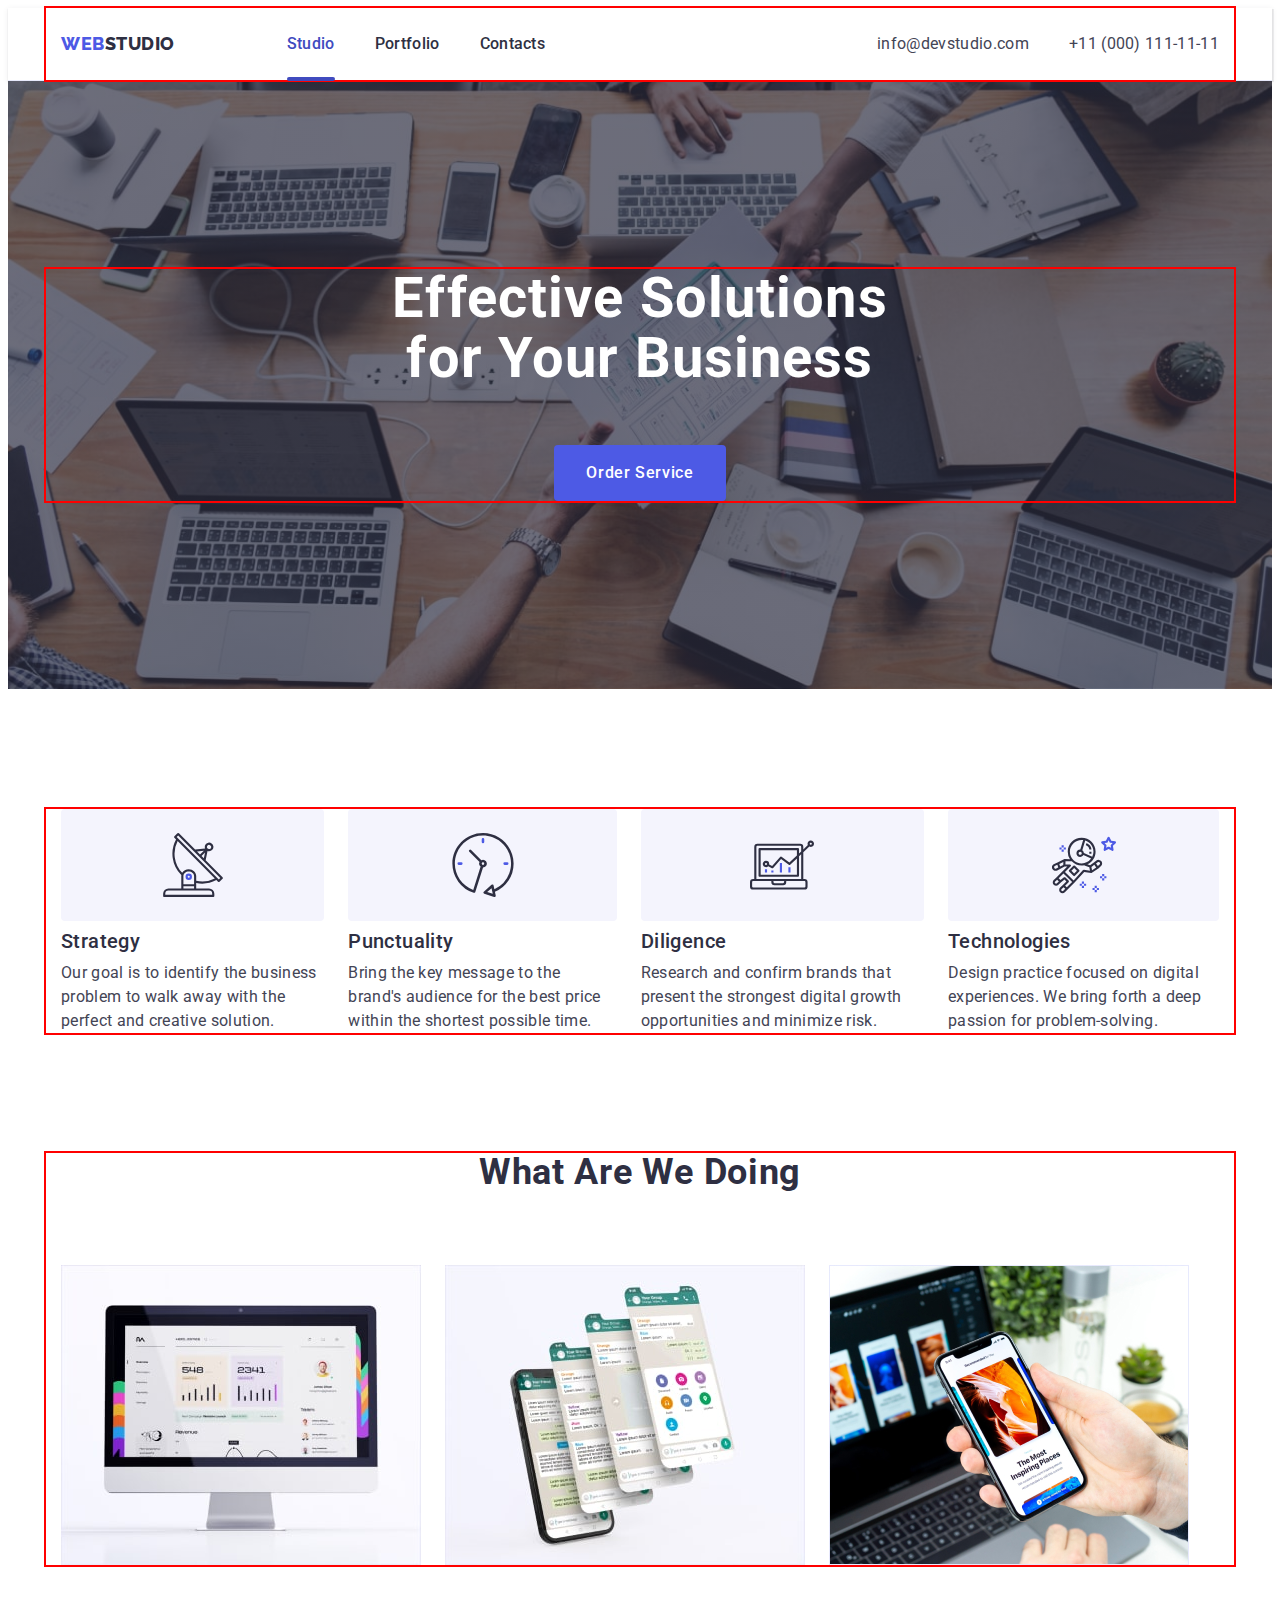
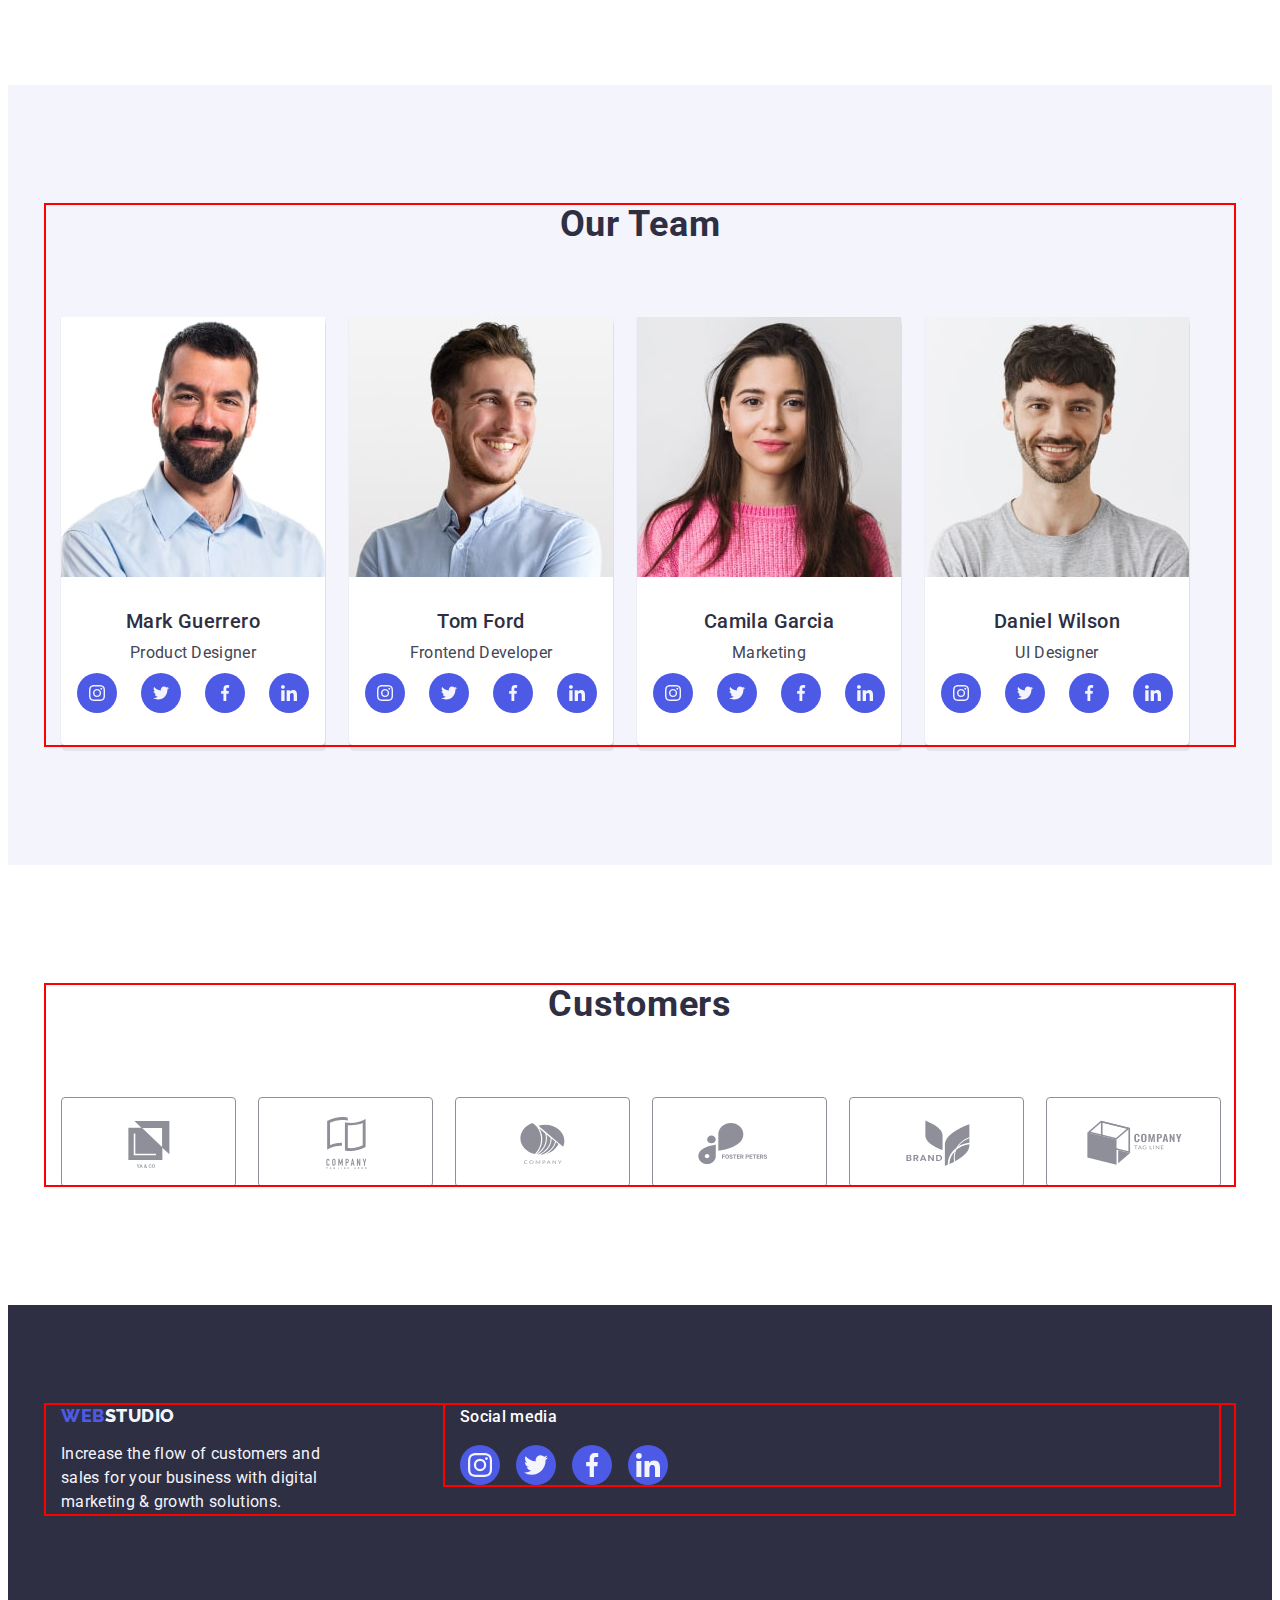
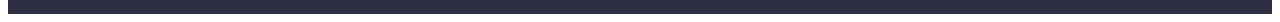
==== index.html @ 26b94353 "Initial commit" ====
<!DOCTYPE html>
<html lang="en">
  <head>
    <meta charset="UTF-8" />
    <meta name="viewport" content="width=device-width, initial-scale=1.0" />
    <title>Effective Solutions for Your Business</title>
    <link rel="preconnect" href="https://fonts.googleapis.com" />
    <link rel="preconnect" href="https://fonts.gstatic.com" crossorigin />
    <link
      href="https://fonts.googleapis.com/css2?family=Raleway:wght@800&family=Roboto:wght@400;500;700&display=swap"
      rel="stylesheet"
    />
    <link
      rel="stylesheet"
      href="https://cdnjs.cloudflare.com/ajax/libs/modern-normalize/2.0.0/modern-normalize.min.css"
      integrity="sha512-4xo8blKMVCiXpTaLzQSLSw3KFOVPWhm/TRtuPVc4WG6kUgjH6J03IBuG7JZPkcWMxJ5huwaBpOpnwYElP/m6wg=="
      crossorigin="anonymous"
      referrerpolicy="no-referrer"
    />
    <link rel="stylesheet" href="./css/styles.css" />
  </head>
  <body>
    <header class="header">
      <div class="container header-container">
        <nav class="header-navigation">
          <a href="./index.html" class="header-logo link">
            WEB<span class="header-logo-accent link">Studio</span></a
          >
          <ul class="header-nav-menu list">
            <li class="header-nav-item">
              <a href="./index.html" class="header-nav-link link current"
                >Studio</a
              >
            </li>
            <li class="header-nav-item">
              <a href="./portfolio.html" class="header-nav-link link"
                >Portfolio</a
              >
            </li>
            <li class="header-nav-item">
              <a href="" class="header-nav-link link">Contacts</a>
            </li>
          </ul>
        </nav>
        <address class="address">
          <ul class="header-address list">
            <li class="header-address-item">
              <a
                href="mailto:info@devstudio.com"
                class="header-address-link link"
                >info@devstudio.com</a
              >
            </li>
            <li class="header-address-item">
              <a href="tel:+110001111111" class="header-address-link link"
                >+11 (000) 111-11-11</a
              >
            </li>
          </ul>
        </address>
      </div>
    </header>
    <main>
      <section class="entry">
        <div class="container">
          <h1 class="entry-intro">Effective Solutions for Your Business</h1>
          <button type="button" class="button" data-modal-open>
            Order Service
          </button>
        </div>
      </section>
      <section class="content">
        <div class="container">
          <h2 class="visually-hidden">Content</h2>
          <ul class="content-list list">
            <li class="content-item">
              <div class="content-block">
                <svg class="content-icon" width="64" height="64">
                  <use href="./images/icons.svg#icon-antenna-1"></use>
                </svg>
              </div>
              <h3 class="content-subtitle">Strategy</h3>
              <p class="content-description">
                Our goal is to identify the business problem to walk away with
                the perfect and creative solution.
              </p>
            </li>
            <li class="content-item">
              <div class="content-block">
                <svg class="content-icon" width="64" height="64">
                  <use href="./images/icons.svg#icon-clock-1"></use>
                </svg>
              </div>
              <h3 class="content-subtitle">Punctuality</h3>
              <p class="content-description">
                Bring the key message to the brand's audience for the best price
                within the shortest possible time.
              </p>
            </li>
            <li class="content-item">
              <div class="content-block">
                <svg class="content-icon" width="64" height="64">
                  <use href="./images/icons.svg#icon-diagram-1"></use>
                </svg>
              </div>
              <h3 class="content-subtitle">Diligence</h3>
              <p class="content-description">
                Research and confirm brands that present the strongest digital
                growth opportunities and minimize risk.
              </p>
            </li>
            <li class="content-item">
              <div class="content-block">
                <svg class="content-icon" width="64" height="64">
                  <use href="./images/icons.svg#icon-astronaut-1"></use>
                </svg>
              </div>
              <h3 class="content-subtitle">Technologies</h3>
              <p class="content-description">
                Design practice focused on digital experiences. We bring forth a
                deep passion for problem-solving.
              </p>
            </li>
          </ul>
        </div>
      </section>
      <section class="action">
        <div class="container">
          <h2 class="action-title">What are we doing</h2>
          <ul class="action-list list">
            <li class="action-item">
              <img
                src="./images/img-1.jpg"
                alt="Computer"
                width="360"
                height="300"
                class="action-img"
              />
            </li>
            <li class="action-item">
              <img
                src="./images/img-2.jpg"
                alt="Smartphone with many screens"
                width="360"
                height="300"
                class="action-img"
              />
            </li>
            <li class="action-item">
              <img
                src="./images/img-3.jpg"
                alt="Smartphone"
                width="360"
                height="300"
                class="action-img"
              />
            </li>
          </ul>
        </div>
      </section>
      <section class="team">
        <div class="container">
          <h2 class="team-title">Our Team</h2>
          <ul class="team-list list">
            <li class="team-item">
              <img
                src="./images/Mark-Guerrero.jpg"
                alt="Mark Guerrero"
                width="264"
                height="260"
                class="team-img"
              />
              <div class="team-list-container">
                <h3 class="team-subtitle">Mark Guerrero</h3>
                <p class="team-text">Product Designer</p>
                <ul class="team-socials-list list">
                  <li class="team-socials-item">
                    <a
                      class="team-socials-link link"
                      href=""
                      aria-label="instagram"
                      target="_blank"
                      rel="noopener noreferrer"
                      ><svg class="team-social-icon" width="16" height="16">
                        <use href="./images/icons.svg#icon-instagram"></use>
                      </svg>
                    </a>
                  </li>
                  <li class="team-socials-item">
                    <a
                      class="team-socials-link link"
                      href=""
                      aria-label="twitter"
                      target="_blank"
                      rel="noopener noreferrer"
                      ><svg class="team-social-icon" width="16" height="16">
                        <use href="./images/icons.svg#icon-twitter"></use>
                      </svg>
                    </a>
                  </li>
                  <li class="team-socials-item">
                    <a
                      class="team-socials-link link"
                      href=""
                      aria-label="facebook"
                      target="_blank"
                      rel="noopener noreferrer"
                    >
                      <svg class="team-social-icon" width="16" height="16">
                        <use href="./images/icons.svg#icon-facebook"></use>
                      </svg>
                    </a>
                  </li>
                  <li class="team-socials-item">
                    <a
                      class="team-socials-link link"
                      href=""
                      aria-label="linkedin"
                      target="_blank"
                      rel="noopener noreferrer"
                      ><svg class="team-social-icon" width="16" height="16">
                        <use href="./images/icons.svg#icon-linkedin"></use>
                      </svg>
                    </a>
                  </li>
                </ul>
              </div>
            </li>
            <li class="team-item">
              <img
                src="./images/Tom-Ford.jpg"
                alt="Tom Ford"
                width="264"
                height="260"
                class="team-img"
              />
              <div class="team-list-container">
                <h3 class="team-subtitle">Tom Ford</h3>
                <p class="team-text">Frontend Developer</p>
                <ul class="team-socials-list list">
                  <li class="team-socials-item">
                    <a
                      class="team-socials-link link"
                      href=""
                      aria-label="instagram"
                      target="_blank"
                      rel="noopener noreferrer"
                      ><svg class="team-social-icon" width="16" height="16">
                        <use href="./images/icons.svg#icon-instagram"></use>
                      </svg>
                    </a>
                  </li>
                  <li class="team-socials-item">
                    <a
                      class="team-socials-link link"
                      href=""
                      aria-label="twitter"
                      target="_blank"
                      rel="noopener noreferrer"
                    >
                      <svg class="team-social-icon" width="16" height="16">
                        <use href="./images/icons.svg#icon-twitter"></use>
                      </svg>
                    </a>
                  </li>
                  <li class="team-socials-item">
                    <a
                      class="team-socials-link link"
                      href=""
                      aria-label="facebook"
                      target="_blank"
                      rel="noopener noreferrer"
                      ><svg class="team-social-icon" width="16" height="16">
                        <use href="./images/icons.svg#icon-facebook"></use>
                      </svg>
                    </a>
                  </li>
                  <li class="team-socials-item">
                    <a
                      class="team-socials-link link"
                      href=""
                      aria-label="linkedin"
                      target="_blank"
                      rel="noopener noreferrer"
                      ><svg class="team-social-icon" width="16" height="16">
                        <use href="./images/icons.svg#icon-linkedin"></use>
                      </svg>
                    </a>
                  </li>
                </ul>
              </div>
            </li>
            <li class="team-item">
              <img
                src="./images/Camilla-Garcia.jpg"
                alt="Camilla Garcia"
                width="264"
                height="260"
                class="team-img"
              />
              <div class="team-list-container">
                <h3 class="team-subtitle">Camila Garcia</h3>
                <p class="team-text">Marketing</p>
                <ul class="team-socials-list list">
                  <li class="team-socials-item">
                    <a
                      class="team-socials-link link"
                      href=""
                      aria-label="instagram"
                      target="_blank"
                      rel="noopener noreferrer"
                      ><svg class="team-social-icon" width="16" height="16">
                        <use href="./images/icons.svg#icon-instagram"></use>
                      </svg>
                    </a>
                  </li>
                  <li class="team-socials-item">
                    <a
                      class="team-socials-link link"
                      href=""
                      aria-label="twitter"
                      target="_blank"
                      rel="noopener noreferrer"
                      ><svg class="team-social-icon" width="16" height="16">
                        <use href="./images/icons.svg#icon-twitter"></use>
                      </svg>
                    </a>
                  </li>
                  <li class="team-socials-item">
                    <a
                      class="team-socials-link link"
                      href=""
                      aria-label="facebook"
                      target="_blank"
                      rel="noopener noreferrer"
                    >
                      <svg class="team-social-icon" width="16" height="16">
                        <use href="./images/icons.svg#icon-facebook"></use>
                      </svg>
                    </a>
                  </li>
                  <li class="team-socials-item">
                    <a
                      class="team-socials-link link"
                      href=""
                      aria-label="linkedin"
                      target="_blank"
                      rel="noopener noreferrer"
                      ><svg class="team-social-icon" width="16" height="16">
                        <use href="./images/icons.svg#icon-linkedin"></use>
                      </svg>
                    </a>
                  </li>
                </ul>
              </div>
            </li>
            <li class="team-item">
              <img
                src="./images/Daniel-Wilson.jpg"
                alt="Daniel Wilson"
                width="264"
                height="260"
                class="team-img"
              />
              <div class="team-list-container">
                <h3 class="team-subtitle">Daniel Wilson</h3>
                <p class="team-text">UI Designer</p>
                <ul class="team-socials-list list">
                  <li class="team-socials-item">
                    <a
                      class="team-socials-link link"
                      href=""
                      aria-label="instagram"
                      target="_blank"
                      rel="noopener noreferrer"
                      ><svg class="team-social-icon" width="16" height="16">
                        <use href="./images/icons.svg#icon-instagram"></use>
                      </svg>
                    </a>
                  </li>
                  <li class="team-socials-item">
                    <a
                      class="team-socials-link link"
                      href=""
                      aria-label="twitter"
                      target="_blank"
                      rel="noopener noreferrer"
                      ><svg class="team-social-icon" width="16" height="16">
                        <use href="./images/icons.svg#icon-twitter"></use>
                      </svg>
                    </a>
                  </li>
                  <li class="team-socials-item">
                    <a
                      class="team-socials-link link"
                      href=""
                      aria-label="facebook"
                      target="_blank"
                      rel="noopener noreferrer"
                      ><svg class="team-social-icon" width="16" height="16">
                        <use href="./images/icons.svg#icon-facebook"></use>
                      </svg>
                    </a>
                  </li>
                  <li class="team-socials-item">
                    <a
                      class="team-socials-link link"
                      href=""
                      aria-label="linkedin"
                      target="_blank"
                      rel="noopener noreferrer"
                      ><svg class="team-social-icon" width="16" height="16">
                        <use href="./images/icons.svg#icon-linkedin"></use>
                      </svg>
                    </a>
                  </li>
                </ul>
              </div>
            </li>
          </ul>
        </div>
      </section>
      <section class="customers">
        <div class="container customers-container">
          <h2 class="customers-title">Customers</h2>
          <ul class="customers-list list">
            <li class="customers-item">
              <a href="" class="customers-link link">
                <svg class="customers-icon" width="104" height="56">
                  <use href="./images/icons.svg#icon-Logo-1"></use>
                </svg>
              </a>
            </li>
            <li class="customers-item">
              <a href="" class="customers-link link">
                <svg class="customers-icon" width="104" height="56">
                  <use href="./images/icons.svg#icon-Logo-2"></use>
                </svg>
              </a>
            </li>
            <li class="customers-item">
              <a href="" class="customers-link link">
                <svg class="customers-icon" width="104" height="56">
                  <use href="./images/icons.svg#icon-Logo-3"></use>
                </svg>
              </a>
            </li>
            <li class="customers-item">
              <a href="" class="customers-link link">
                <svg class="customers-icon" width="104" height="56">
                  <use href="./images/icons.svg#icon-Logo-4"></use>
                </svg>
              </a>
            </li>
            <li class="customers-item">
              <a href="" class="customers-link link">
                <svg class="customers-icon" width="104" height="56">
                  <use href="./images/icons.svg#icon-Logo-5"></use>
                </svg>
              </a>
            </li>
            <li class="customers-item">
              <a href="" class="customers-link link">
                <svg class="customers-icon" width="104" height="56">
                  <use href="./images/icons.svg#icon-Logo-6"></use>
                </svg>
              </a>
            </li>
          </ul>
        </div>
      </section>
    </main>
    <footer class="footer">
      <div class="container footer-container">
        <div class="footer-logo-container">
          <a href="./index.html" class="footer-logo link"
            >Web<span class="footer-logo-accent">Studio</span></a
          >
          <p class="footer-slogan">
            Increase the flow of customers and sales for your business with
            digital marketing & growth solutions.
          </p>
        </div>
        <div class="container socials-container">
          <p class="footer-socials-subtitle">Social media</p>
          <ul class="footer-socials-list list">
            <li class="footer-socials-item">
              <a
                class="footer-socials-link link"
                href=""
                aria-label="instagram"
                target="_blank"
                rel="noopener noreferrer"
                ><svg class="footer-social-icon" width="24" height="24">
                  <use href="./images/icons.svg#icon-instagram"></use>
                </svg>
              </a>
            </li>
            <li class="footer-socials-item">
              <a
                class="footer-socials-link link"
                href=""
                aria-label="twitter"
                target="_blank"
                rel="noopener noreferrer"
              >
                <svg class="footer-social-icon" width="24" height="24">
                  <use href="./images/icons.svg#icon-twitter"></use>
                </svg>
              </a>
            </li>
            <li class="footer-socials-item">
              <a
                class="footer-socials-link link"
                href=""
                aria-label="facebook"
                target="_blank"
                rel="noopener noreferrer"
              >
                <svg class="footer-social-icon" width="24" height="24">
                  <use href="./images/icons.svg#icon-facebook"></use>
                </svg>
              </a>
            </li>
            <li class="footer-socials-item">
              <a
                class="footer-socials-link link"
                href=""
                aria-label="linkedin"
                target="_blank"
                rel="noopener noreferrer"
                ><svg class="footer-social-icon" width="24" height="24">
                  <use href="./images/icons.svg#icon-linkedin"></use>
                </svg>
              </a>
            </li>
          </ul>
        </div>
      </div>
    </footer>
    <div class="backdrop is-hidden" data-modal>
      <div class="modal">
        <button type="button" class="modal-bt" data-modal-close>
          <svg class="modal-icon" width="8" height="8">
            <use href="./images/icons.svg#icon-close-black-18dp-2-1"></use>
          </svg>
        </button>
      </div>
    </div>
    <script src="./js/modal.js"></script>
  </body>
</html>
---- css/styles.css ----
:root{
--navyblue: #2E2F42;
--iris: #4D5AE5;
--slate: #434455;
--white: #FFF;
--cloud:#F4F4FD;
----cornflower: #E7E9FC;
--ocean: #404BBF;
--lightslate: #8E8F99;
}

p,h1,h2,h3,h4,h5,h6{
    margin-top: 0;
    margin-bottom: 0;
}

ul,ol{
    margin-top: 0;
    margin-bottom: 0;
    padding-left: 0;
}

body {
    font-family: "Roboto", sans-serif;
    color: #434455;
    background-color: var(--white);
}

.container{
    width: 100%;
    max-width: 1158px;
    padding-left: 15px;
    padding-right: 15px;
    margin: 0 auto;
    outline: 2px solid red;
}

.visually-hidden {
    position: absolute;
    width: 1px;
    height: 1px;
    margin: -1px;
    border: 0;
    padding: 0;
    white-space: nowrap;
    clip-path: inset(100%);
    clip: rect(0 0 0 0);
    overflow: hidden;
}

.link{
    text-decoration:none;
}

.list{
list-style-type:none;
}

/**----------------------------------HEADER-------------------------------*/

.header{
    border-bottom: 1px solid #e7e9fc;
    box-shadow:  2px 1px rgba(46, 47, 66, 0.08),
        0px 1px 1px rgba(46, 47, 66, 0.16),
        0px 1px 6px rgba(46, 47, 66, 0.08);
}

    
.header-logo {
    font-family: "Raleway",
        sans-serif;
    font-size: 18px;
    font-style: normal;
    font-weight: 800;
    line-height: 1.17;
    letter-spacing: 0.03em;
    color: var(--iris, #4D5AE5);
    text-transform: uppercase;
    margin-right: 76px;

}

.header-logo-accent {
    color: var(--navyblue, #2E2F42);
    font-family: "Raleway",
        sans-serif;
    font-size: 18px;
    font-style: normal;
    font-weight: 800;
    line-height: 1.17;
    letter-spacing: 0.03em;
    text-transform: uppercase;
}

.header-container{
    display: flex;
    align-items: center;
    gap: 332px;
}

.header-navigation{
    display: flex;
    align-items: center;
    flex-grow: 1;
    justify-content: space-between;
    
}
.header-nav-menu{
    display: flex;
    gap: 40px; 
}

.header-address{
    display: flex;
    gap:40px
}

.header-nav-link{
    color:var(--navyblue);
    padding: 24px 0;;
    display: block;
        font-size:16px;
        font-weight:500;
        line-height:1.5;
        letter-spacing:0.02em;
        position: relative;
        transition: color 250ms cubic-bezier(0.4, 0, 0.2, 1);
}

.header-nav-link:hover, .header-nav-link:focus{
    color:#404bbf;
}

.current {
    position: relative;
    color: #404bbf
}

.current::after {
    content: '';
    position: absolute;
    bottom: -1px;
    left: 0;
    width: 100%;
    height: 4px;
    border-radius: 2px;
    background-color: var(--ocean);
}

.address {
    font-style:normal;
}
.header-address-link{
color: var(--slate);
font-style:normal;
font-size:16px;
font-weight:400;
line-height:1.5;
letter-spacing:0.02em; 
transition: color 250ms cubic-bezier(0.4, 0, 0.2, 1);   
}

.header-address-link:hover, .header-address-link:focus {
    color:var(--ocean) ;
}
.header-address-link {
    background: var(--white, #FFF);
}

/**-------------------------------------ENTRY----------------------------------*/
.entry {
background-image: linear-gradient(rgba(46, 47, 66, 0.7), rgba(46, 47, 66, 0.7)), url(../images/people-office.jpg);
max-width: 1440px;
background-repeat: no-repeat;
    background-position: center;
    background-size: cover;
    padding: 188px 0;
    margin: 0 auto;
}

  
.entry-intro {
    color: var(--white);
    text-align: center;
    font-size: 56px;
    font-style: normal;
    font-weight: 700;
    line-height: 1.07;
    letter-spacing: 0.02em;
    max-width: 496px;
    margin: 0 auto;
    margin-bottom: 56px;
}

.button {
    font-family: "Roboto", sans-serif;
        background:var(--iris);
        color:var(--white);
        font-size:16px;
        font-weight:500;
        line-height:1.5;
        letter-spacing:0.04em;
        cursor:pointer;
        border-radius: 4px;
            border: none;
            display: block;
            min-width: 169px;
            padding: 16px 32px;
            margin: 0 auto;
            transition: background-color 250ms cubic-bezier(0.4, 0, 0.2, 1);
  
}
.button:hover, .button:focus{
    background-color: var(--ocean)
}

/**-------------------------------------CONTENT----------------------------------*/

.content, .action {
    background-color: var(--white);
}

.content{
    padding: 120px 0;
}

.content-list {
    display: flex;
    gap: 24px;
}

.content-item {
    width: calc((100%-72) / 4);
}
.content-block {
    height: 112px;
    background-color: var(--cloud);
    border-radius: 4px;
    display: flex;
    align-items: center;
    justify-content: center;
    margin-bottom: 8px;
}
.content-subtitle {
    color: var(--navyblue);
        font-size: 20px;
        font-weight: 500;
        line-height: 1.2;
        letter-spacing: 0.02em;
        margin-bottom: 8px;
}

.content-description {
    color: var(--slate);
        line-height: 1.5;
        letter-spacing: 0.02em;
}

/**-------------------------------------ACTION----------------------------------*/

.action{
    padding-bottom: 120px;
}

.action-title {
    color: var(--navyblue);
        text-align: center;
        font-size: 36px;
        font-weight: 700;
        line-height: 1.11;
        letter-spacing: 0.02em;
        text-transform: capitalize;
        margin-bottom: 72px;
}

.action-list {
    display: flex;
    gap: 24px;
}

.action-item {
    display: inline-flex;
        flex-direction: column;
        align-items: flex-start;
        width: calc((100%-24px*2) / 3);
}

.action-img {
    display: block;
}

/**-------------------------------------TEAM----------------------------------*/

.team {
    background: var(--cloud);
padding: 120px 0;
}

.team-title {
    color: var(--navyblue);
        text-align: center;
        font-size: 36px;
        font-weight: 700;
        line-height: 1.11;
        letter-spacing: 0.02em;
        text-transform: capitalize;
        margin-bottom: 72px;
}

.team-item {
    box-shadow: 1px 6px rgba(46, 47, 66, 0.08),
        0px 1px 1px rgba(46, 47, 66, 0.16),
        0px 2px 1px rgba(46, 47, 66, 0.08);
}

.team-list {
    display: flex;
    gap: 24px;
}

.team-list-container{
    padding: 32px 0;    
}

.team-item {
        background: var(--white);
    border-radius: 0px 0px 4px 4px;
    }


 

.team-img {
width: calc((100%-24*3) / 4);
display: block;
}

.team-subtitle {
    color: var(--navyblue);
        text-align: center;
        font-size: 20px;
        font-weight: 500;
        line-height: 1.2;
        letter-spacing: 0.02em;
        margin-bottom: 8px;
}

.team-text {
    color: var(--slate);
        text-align: center;
        font-size: 16px;
        font-weight: 400;
        line-height: 1.5;
        letter-spacing: 0.02em;
        margin-bottom: 8px;
}

.team-socials-list{
    display: flex;
    gap: 24px;
    align-items: center;
    justify-content: center;
}

.team-socials-link{
    width: 100%;
    height: 100%;
    background-color: var(--iris);
    border-radius: 50%;
    display: flex;
    align-items: center;
    justify-content: center;
    transition: background-color 250ms cubic-bezier(0.4, 0, 0.2, 1);

}

.team-socials-link:is(:hover, :focus) {
    background-color: var(--ocean);
}

.team-socials-item{
    width: 40px;
    height: 40px;
}

.team-social-icon{
    fill: var(--cloud);
}

/**-------------------------------------CUSTOMERS----------------------------------*/

.customers {
    padding-top: 120px;
    padding-bottom: 120px;
}


.customers-title{
color: var(--navyblue, #2E2F42);
        text-align: center;
        font-size: 36px;
        font-style: normal;
        font-weight: 700;
        line-height: 1.11;
        letter-spacing: 0.02em;
        text-transform: capitalize;  
        margin-bottom: 72px;
}

.customers-list{
    display: flex;
    gap: 24px;
}

.customers-item{
    width: calc((100% - 120px ) / 6);
    height: 88px;
    
  
}

.customers-link{
    width: 100%;
    height: 100%;
    border-radius: 4px;
    border: 1px solid var(--lightslate, #8E8F99);
    display: flex;
    align-items: center;
    justify-content: center;
    color: var(--lightslate);
    transition: border-color 250ms cubic-bezier(0.4, 0, 0.2, 1),
            color 250ms cubic-bezier(0.4, 0, 0.2, 1);

}

.customers-icon {
    fill: currentColor;
}

.customers-link:is(:hover, :focus) {
    color: var(--ocean);
    border-color: #404bbf;
}
/**-------------------------------------FOOTER----------------------------------*/

.footer {
    background: var(--navyblue);
    padding: 100px 0;
}

.footer-container{
display: flex;
align-items: baseline;
}

.footer-logo-container {
margin-right: 120px;
}

.footer-logo {
    font-family: "Raleway", sans-serif;
    color: var(--iris);
    font-size: 18px;
    font-weight: 800;
    line-height: 1.17;
    letter-spacing: 0.03em;
    text-transform: uppercase;
    display: inline-block;
    margin-bottom: 16px;
}

.footer-logo-accent {
    color: var(--cloud);  
}

.footer-slogan {
    color: var(--cloud);
        font-size: 16px;
        font-weight: 400;
        line-height: 1.5;
        letter-spacing: 0.02em;
        width: 264px;
       
}

.footer-socials-list {
    display: flex;
    gap: 16px;

}

.footer-socials-subtitle{
    color: var(--white);
        font-size: 16px;
        font-style: normal;
        font-weight: 500;
        line-height: 1.5;
        letter-spacing: 0.02em;
        margin-bottom: 16px;
}

.footer-socials-item {
    height: 40px;
    width: 40px;
    cursor: pointer;
}

.footer-socials-link{
    width: 100%;
    height: 100%;
    background-color: var(--iris);
    display: flex;
    align-items: center;
    justify-content: center;
    border-radius: 50%;
    transition: background-color 250ms cubic-bezier(0.4, 0, 0.2, 1);
}

.footer-socials-link:is(:hover, :focus) {
    background-color: #31D0AA;
}

.footer-social-icon{
    fill: var(--cloud);
}


/**-------------------------------------PORTFOLIO----------------------------------*/

.portfolio{
    padding-top: 96px;
        padding-bottom: 120px;
}

.button-list {
    display: flex;
    gap: 24px;
    justify-content: center;
    margin-bottom: 72px;
}

.button-item {
        background: var(--cloud);
        cursor: pointer;
        border-radius: 4px;

    
}

.button-text {
    color: var(--iris);
        text-align: center;
        font-family: "Roboto", sans-serif;
        font-size: 16px;
        font-style: normal;
        font-weight: 500;
        line-height: 1.5;
        letter-spacing: 0.04em;
        border: 1px solid var(----cornflower);
            background: var(--cloud);
            cursor: pointer;
            border-radius: 4px;
            padding: 12px 24px;
            transition: color 250ms cubic-bezier(0.4, 0, 0.2, 1),
                    background-color 250ms cubic-bezier(0.4, 0, 0.2, 1),
                    border-color 250ms cubic-bezier(0.4, 0, 0.2, 1),
                    box-shadow 250ms cubic-bezier(0.4, 0, 0.2, 1);

            
}

.button-text:hover, .button-text:focus{
color: var(--white);
    background: var(--ocean);
    border: 1px solid transparent;
    box-shadow: 0px 2px 2px 0px rgba(0, 0, 0, 0.12), 0px 2px 1px 0px rgba(0, 0, 0, 0.08), 0px 3px 1px 0px rgba(0, 0, 0, 0.10);
}



.portfolio {
    background: #FFF;
    padding-bottom: 120px;
}

.portfolio-list {
    display: flex;
    flex-wrap: wrap;
    gap: 48px 24px;
}

.portfolio-item {
        background: var(--white, #FFF);
        width: calc(( 100% - 48px ) / 3); 
}

.portfolio-link{
    display: block;
        transition: box-shadow 250ms cubic-bezier(0.4, 0, 0.2, 1);
}

.portfolio-link:hover, .portfolio-link:focus {
    box-shadow: 0px 1px 6px rgba(46, 47, 66, 0.08),
        0px 1px 1px rgba(46, 47, 66, 0.16),
        0px 2px 1px rgba(46, 47, 66, 0.08);
}

.portfolio-img {
    background: url(<path-to-image>);
}

.portfolio-cover-container{
    position: relative;
    overflow: hidden;
}

.portfolio-link:hover .portfolio-cover-text,
.portfolio-link:focus .portfolio-cover-text {
    transform: translateY(0%);
}



.portfolio-cover-text{
    position: absolute;
    top: 0;
    left: 0;
    height: 100%;
    width: 100%;
   padding: 40px 32px;
    color: var(--cloud);
    font-size: 16px;
    overflow: auto;
        line-height: 1.5;
        letter-spacing: 0.02em;
        background: var(--iris);
        transform: translateY(100%);
        transition: transform 250ms cubic-bezier(0.4, 0, 0.2, 1);
}


.portfolio-container{
    padding: 32px 16px;
    border: 1px solid #e7e9fc;
    border-top: none;
}

.portfolio-subtitle {
    color: var(--navyblue);
        font-size: 20px;
        font-style: normal;
        font-weight: 500;
        line-height: 1.2;
        letter-spacing: 0.02em;
        margin-bottom: 8px;
}

.portfolio-text {
    color: var(--slate);
        font-family: Roboto;
        font-size: 16px;
        font-style: normal;
        font-weight: 400;
        line-height: 1.5;
        letter-spacing: 0.02em;
}


/**-------------------------------------MODAL----------------------------------*/

.backdrop{
    position: fixed;
    top: 0;
    width: 100%;
    height: 100%;
    background-color: rgba(46, 47, 66, 0.40);
    transition: opacity 250ms cubic-bezier(0.4, 0, 0.2, 1), visibility 250ms cubic-bezier(0.4, 0, 0.2, 1);
}

.modal {
    width: 408px;
    min-height: 584px;
    background: #FCFCFC;
    border-radius: 4px;
    box-shadow: 0px 2px 1px 0px rgba(0, 0, 0, 0.20), 0px 1px 3px 0px rgba(0, 0, 0, 0.12), 0px 1px 1px 0px rgba(0, 0, 0, 0.14);
    position: absolute;
left: 50%;
top: 50%;
transform: translate(-50%, -50%);
transition: transform 250ms cubic-bezier(0.4, 0, 0.2, 1);
}

.modal-bt {
    display: flex;
    align-items: center;
    justify-content: center;
    border-radius: 50%;
    border: 1px solid rgba(0, 0, 0, 0.10);
    fill: var(--navyblue);
    background-color: var(----cornflower);
    width: 24px;
    height: 24px;
    position: absolute;
    top: 24px;
    right: 24px;
    cursor: pointer;
    padding: 0;
    transition: background-color 250ms cubic-bezier(0.4, 0, 0.2, 1), border 250ms cubic-bezier(0.4, 0, 0.2, 1);
}

.modal-bt:hover, .modal-bt:focus {
    background-color: #404bbf;
    border: none;
    fill: #ffffff;
}

.modal-icon{
    transition: fill 250ms cubic-bezier(0.4, 0, 0.2, 1);
}

.is-hidden {
    opacity: 0;
    visibility: hidden;
    pointer-events: none;
}
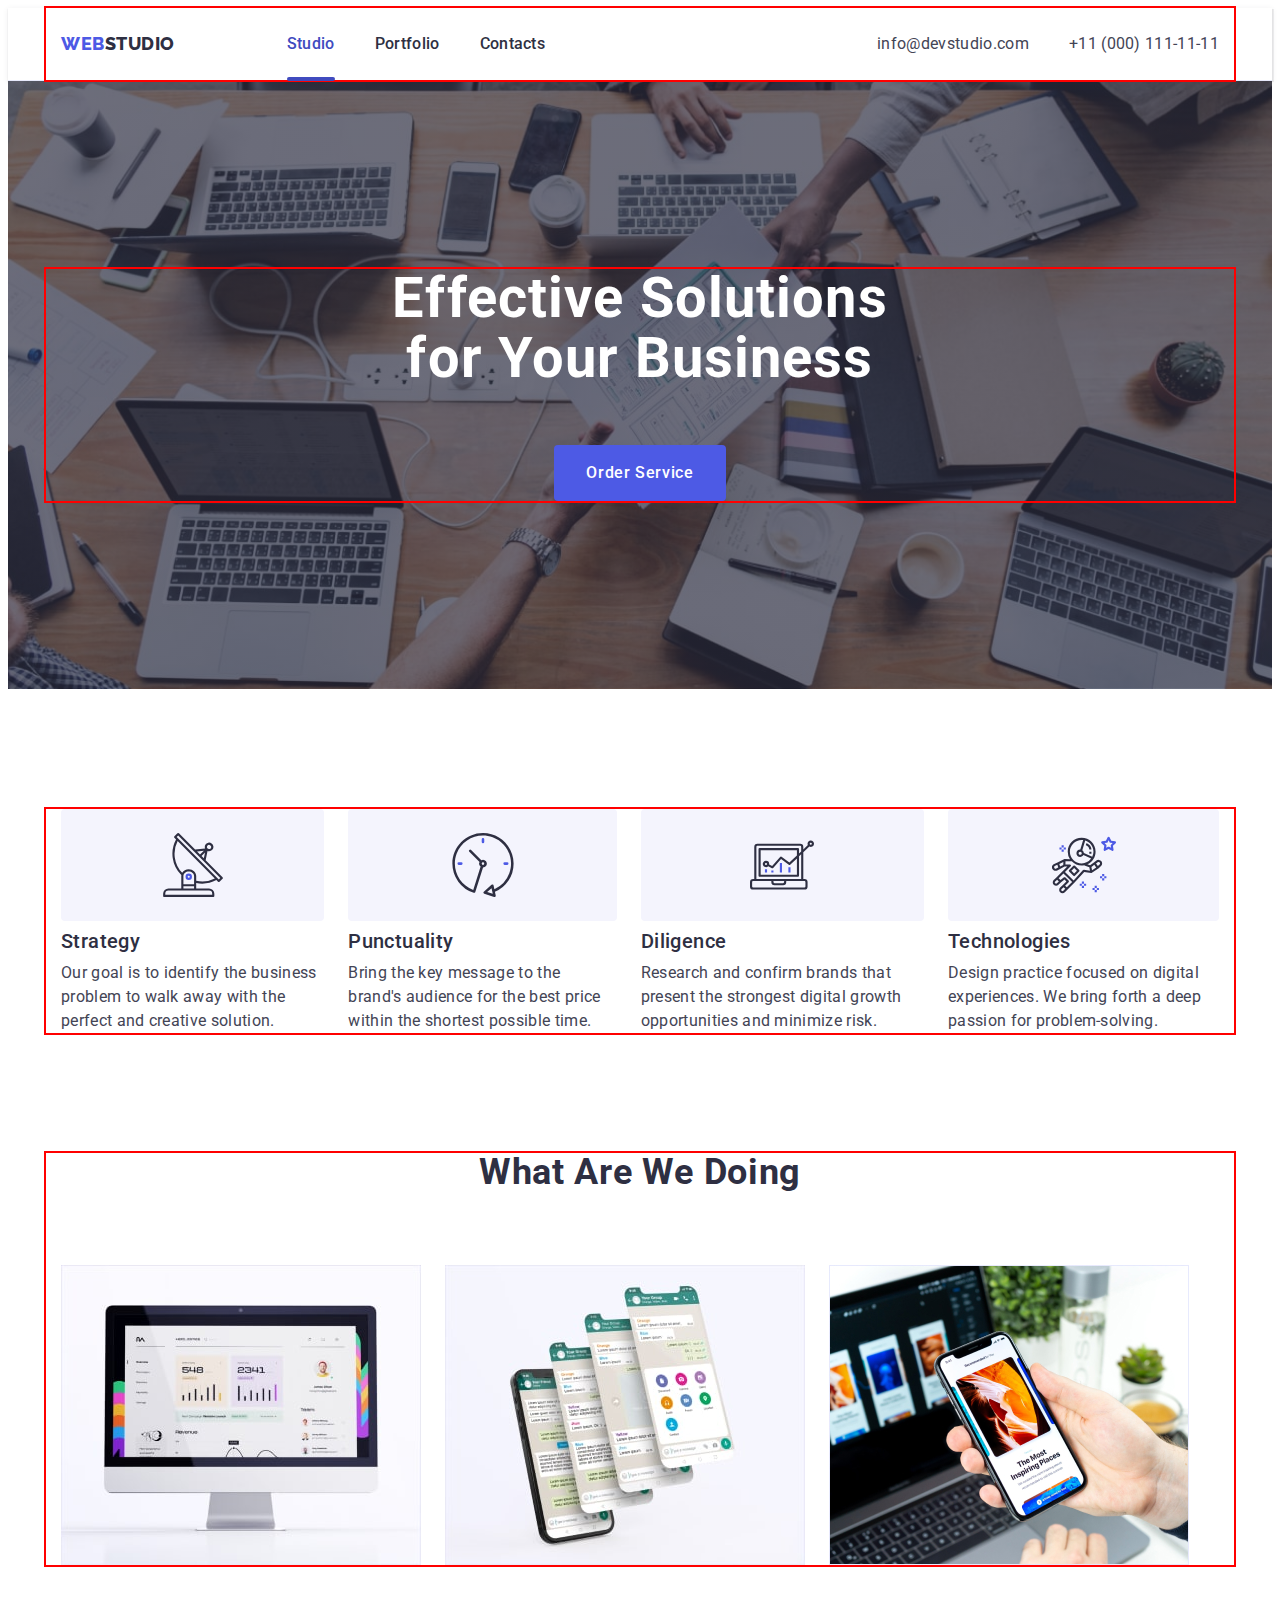
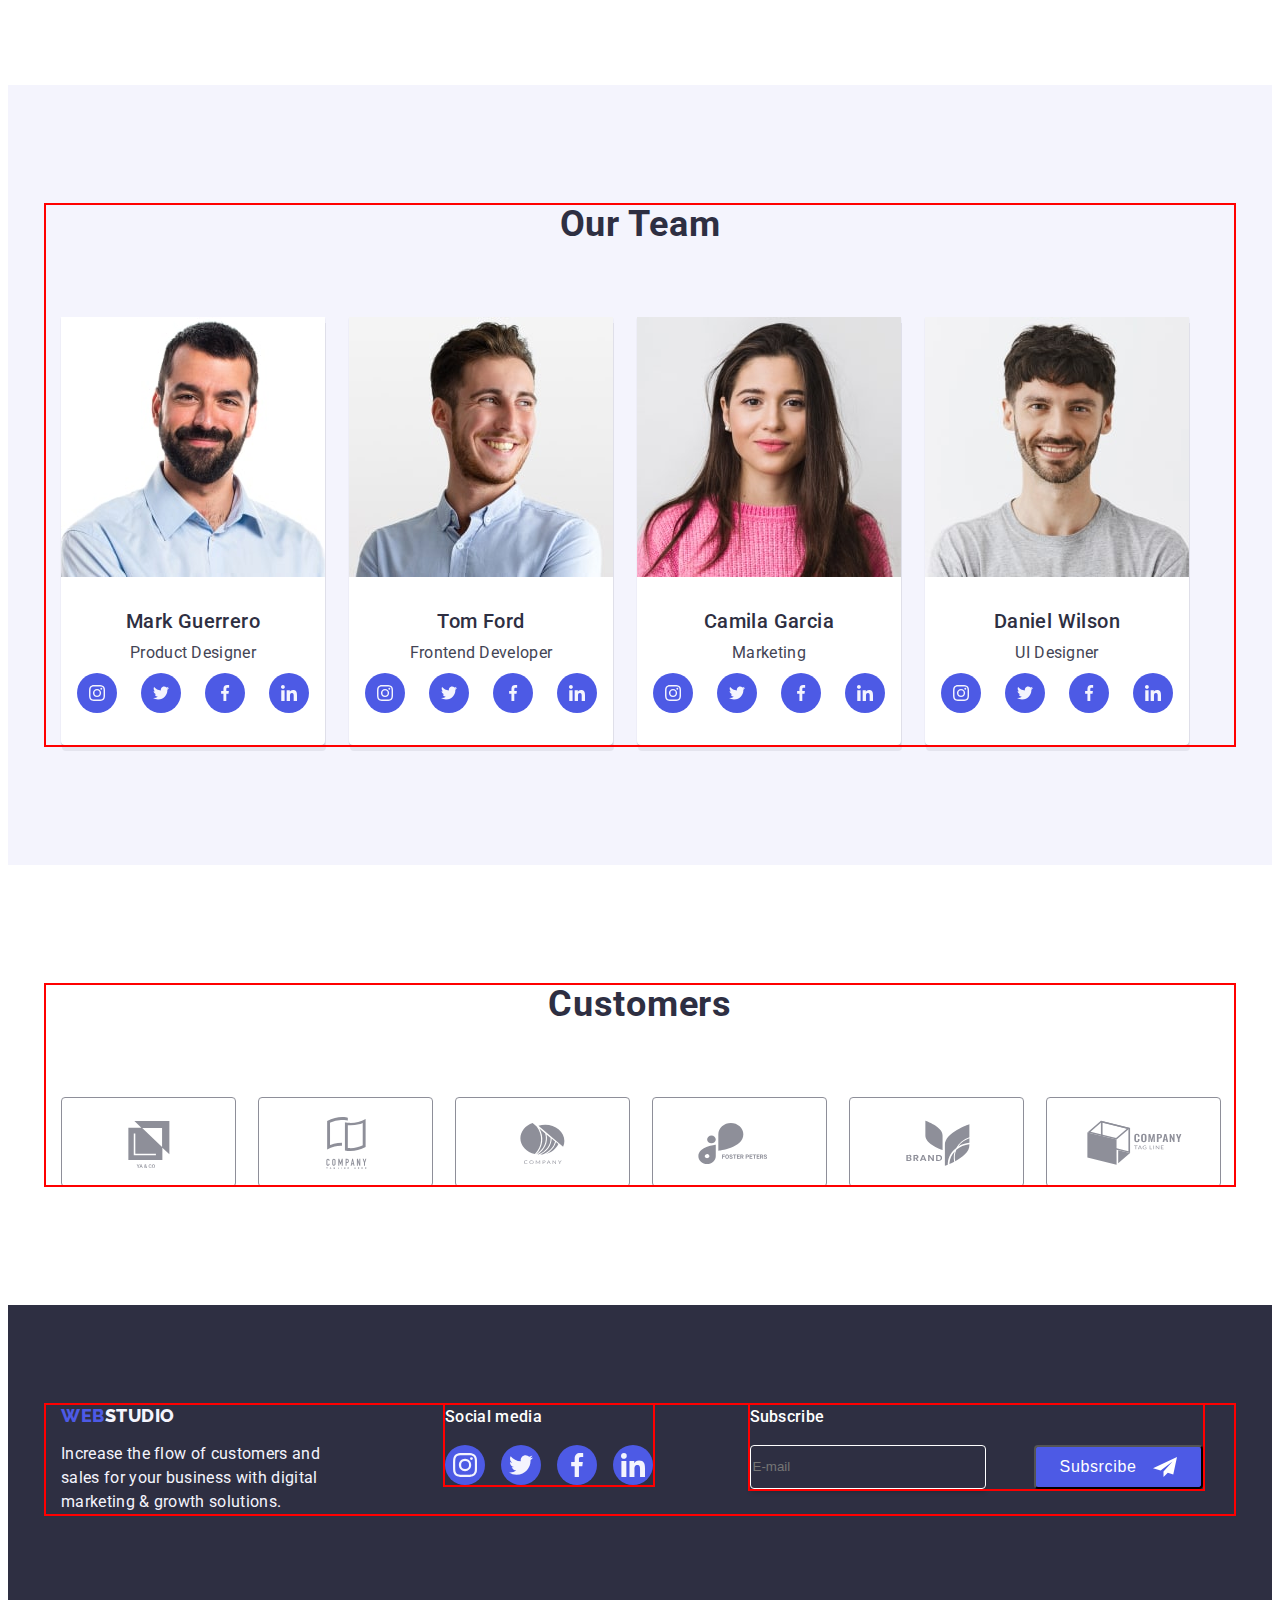
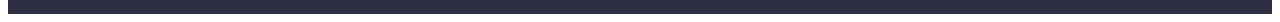
==== commit db51d518: "final" ====
--- a/index.html
+++ b/index.html
@@ -481,7 +481,7 @@
             digital marketing & growth solutions.
           </p>
         </div>
-        <div class="container socials-container">
+        <div class="footer-socials">
           <p class="footer-socials-subtitle">Social media</p>
           <ul class="footer-socials-list list">
             <li class="footer-socials-item">
@@ -536,6 +536,23 @@
             </li>
           </ul>
         </div>
+        <div class="footer-subscribe">
+          <p class="footer-subscribe-title">Subscribe</p>
+          <form class="footer-form">
+            <input
+              type="email"
+              name="footer-email"
+              class="footer-input"
+              placeholder="E-mail"
+            />
+            <button type="submit" class="footer-form-bt">
+              Subsrcibe
+              <svg class="subscribe-icon" width="24" height="24">
+                <use href="./images/icons.svg#icon-Frame"></use>
+              </svg>
+            </button>
+          </form>
+        </div>
       </div>
     </footer>
     <div class="backdrop is-hidden" data-modal>
@@ -545,6 +562,84 @@
             <use href="./images/icons.svg#icon-close-black-18dp-2-1"></use>
           </svg>
         </button>
+        <p class="modal-title">Leave your contacts and we will call you back</p>
+        <form>
+          <div class="modal-field">
+            <label for="user-name" class="input-label">Name</label>
+            <div class="modal-input-wrap">
+              <input
+                type="text"
+                name="user-name"
+                class="modal-input"
+                placeholder="Enter name"
+                required
+                id="user-name"
+              />
+              <svg class="modal-input-icon" width="18" height="18">
+                <use href="./images/icons.svg#person-icon"></use>
+              </svg>
+            </div>
+          </div>
+          <div class="modal-field">
+            <label for="user-tel" class="input-label">Phone</label>
+            <div class="modal-input-wrap">
+              <input
+                type="tel"
+                name="user-tel"
+                class="modal-input"
+                placeholder="Enter phone"
+                required
+                id="user-tel"
+              />
+              <svg class="modal-input-icon" width="18" height="24">
+                <use href="./images/icons.svg#phone-icon"></use>
+              </svg>
+            </div>
+          </div>
+          <div class="modal-field">
+            <label for="user-email" class="input-label">Email</label>
+            <div class="modal-input-wrap">
+              <input
+                type="email"
+                name="user-email"
+                class="modal-input"
+                placeholder="Enter email"
+                required
+                id="user-email"
+              />
+              <svg class="modal-input-icon" width="18" height="24">
+                <use href="./images/icons.svg#email-icon"></use>
+              </svg>
+            </div>
+          </div>
+          <div class="modal-textarea">
+            <label for="user-text" class="input-label">Comment</label>
+            <textarea
+              name="user-text"
+              id="user-text"
+              class="modal-text"
+              placeholder="Text input"
+            ></textarea>
+          </div>
+          <div class="modal-checkbox">
+            <input
+              class="input-checkbox visually-hidden"
+              type="checkbox"
+              name="user-terms"
+              id="user-terms"
+              value="one"
+            />
+            <label class="label-checkbox" for="user-terms">
+              <span>
+                <svg class="check-icon" width="10" height="8">
+                  <use href="./images/icons.svg#icon-vector"></use>
+                </svg> </span
+              >I accept the terms and conditions of the
+              <a href="" class="privacy-link"> Privacy Policy</a></label
+            >
+          </div>
+          <button type="submit" class="modal-form-btn">Send</button>
+        </form>
       </div>
     </div>
     <script src="./js/modal.js"></script>
--- a/css/styles.css
+++ b/css/styles.css
@@ -7,6 +7,7 @@
 ----cornflower: #E7E9FC;
 --ocean: #404BBF;
 --lightslate: #8E8F99;
+--navyblue-modal: rgba(46, 47, 66, 0.40);
 }
 
 p,h1,h2,h3,h4,h5,h6{
@@ -483,11 +484,18 @@
        
 }
 
+.footer-socials{
+    max-width: 1158px;
+        margin-right: 80px;
+        outline: 2px solid red;
+}
+
 .footer-socials-list {
     display: flex;
     gap: 16px;
 
 }
+
 
 .footer-socials-subtitle{
     color: var(--white);
@@ -524,6 +532,56 @@
     fill: var(--cloud);
 }
 
+.footer-subscribe{
+    max-width: 453px;
+
+        margin: 0 auto;
+        outline: 2px solid red;
+}
+
+
+.footer-subscribe-title {
+    color: var(--white);
+        font-size: 16px;
+        font-weight: 500;
+        line-height: 1.5;
+        letter-spacing: 0.02em;
+        margin-bottom: 16px;
+}
+
+.footer-form {
+    display: flex;
+    gap: 24px;
+}
+
+.footer-input {
+    width: 264px;
+    height: 40px;
+    border: 1px solid var(--white);
+    border-radius: 4px;
+    box-shadow: 0px 4px 4px 0px rgba(0, 0, 0, 0.15);
+    background: var(--navyblue);
+    margin-right: 24px;
+}
+
+.footer-form-bt {
+    color: var(--white,);
+        text-align: center;
+        font-size: 16px;
+        font-weight: 500;
+        line-height: 1.5;
+        letter-spacing: 0.04em;
+        background-color: var(--iris);
+        border-radius: 4px;
+        display: inline-flex;
+            padding: 8px 24px;
+            justify-content: center;
+            align-items: center;
+            gap: 16px;
+            cursor: pointer;
+}
+
+.subscribe-icon {}
 
 /**-------------------------------------PORTFOLIO----------------------------------*/
 
@@ -688,6 +746,10 @@
 top: 50%;
 transform: translate(-50%, -50%);
 transition: transform 250ms cubic-bezier(0.4, 0, 0.2, 1);
+padding-top: 72px;
+padding-bottom: 24px;
+padding-left: 24px;
+padding-right: 24px;
 }
 
 .modal-bt {
@@ -723,3 +785,153 @@
     visibility: hidden;
     pointer-events: none;
 }
+
+.modal-title{
+color: var(--navyblue);
+    text-align: center;
+    font-size: 16px;
+    font-weight: 500;
+    line-height: 1.5;
+    letter-spacing: 0.02em;
+    margin-bottom: 16px;
+}
+
+.modal-field{
+margin-bottom: 8px;
+position: relative;
+}
+
+.modal-input-wrap{
+    position: relative;
+}
+
+.modal-input{
+    width: 100%;
+    height: 40px;
+    border-radius: 4px;
+        border: 1px solid var(--navyblue-modal);
+        padding: 0 10px 0 38px;
+        background-color: transparent;
+        outline: transparent;
+        transition: border-color 250ms cubic-bezier(0.4, 0, 0.2, 1);
+}
+
+.modal-input-icon{
+    position: absolute;
+    left: 16px;
+    top: 50%;
+    transform: translateY(-50%);
+    transition: fill 250ms cubic-bezier(0.4, 0, 0.2, 1);
+}
+
+.modal-input:focus{
+    border-color: var(--iris);
+}
+
+.modal-input:focus + .modal-input-icon{
+    fill: var(--iris);
+}
+
+.modal-input::placeholder{
+    color: var(--navyblue-modal);
+        font-size: 12px;
+        font-weight: 400;
+        line-height: 1.17;
+        letter-spacing: 0.04em;
+}
+
+.input-label{
+    color: var(--lightslate);
+        font-size: 12px;
+        font-weight: 400;
+        line-height: 1.17;
+        letter-spacing: 0.04em;
+        margin-bottom: 4px;
+}
+
+.modal-text{
+    width: 100%;
+        height: 120px;
+        border-radius: 4px;
+        border: 1px solid var(--navyblue-modal);
+        padding: 8px 16px;
+        background-color: transparent;
+        outline: transparent;
+        transition: border-color 250ms cubic-bezier(0.4, 0, 0.2, 1);
+        resize: none;
+        margin-bottom: 16px;
+}
+
+.modal-text:focus{
+    border-color: var(--iris);
+}
+
+ .modal-text::placeholder , .modal-input::placeholder {
+    color: var(--navyblue-modal);
+        font-size: 12px;
+        letter-spacing: 0.04em;
+ }
+
+ .modal-form-btn{
+color: var(--white);
+    text-align: center;
+    font-family: "Roboto", sans-serif;
+    font-size: 16px;
+    font-weight: 500;
+    line-height: 1.5;
+    letter-spacing: 0.04em;
+    background: var(--iris);
+    cursor: pointer;
+    border: none;
+    border-radius: 4px;display: block;
+    padding: 16px 32px;
+    margin: 0 auto;
+    min-width: 169px;
+    box-shadow: 0px 4px 4px 0px rgba(0, 0, 0, 0.15);
+    transition: background-color 250ms cubic-bezier(0.4, 0, 0.2, 1);
+ }
+
+.modal-form-btn:hover, .modal-form-btn:focus{
+    background-color: var(--ocean);
+}
+
+.label-checkbox{
+    color: var(--lightslate);
+        font-size: 12px;
+        line-height: 1.17;
+        letter-spacing: 0.04em;
+        display: flex;
+        align-items: center;
+        margin-bottom: 24px;
+}
+
+.privacy-link{
+    color: var(--iris);
+}
+
+.label-checkbox span{
+    display: flex;
+    align-items: center;
+    justify-content: center;
+    width: 16px;
+    height: 16px;
+    border: 1px solid var(--navyblue-modal);
+    border-radius: 2px;
+    margin-right: 8px;
+    fill: transparent;
+}
+
+
+.input-checkbox:checked + .label-checkbox span{
+    background-color: var(--ocean);
+    border: none;
+    fill: var(--cloud);
+}
+
+.input-checkbox:focus +.label-checkbox span {
+ border-color: var(--ocean);
+}
+
+.input-checkbox:hover+.label-checkbox span {
+    border-color: var(--ocean);
+}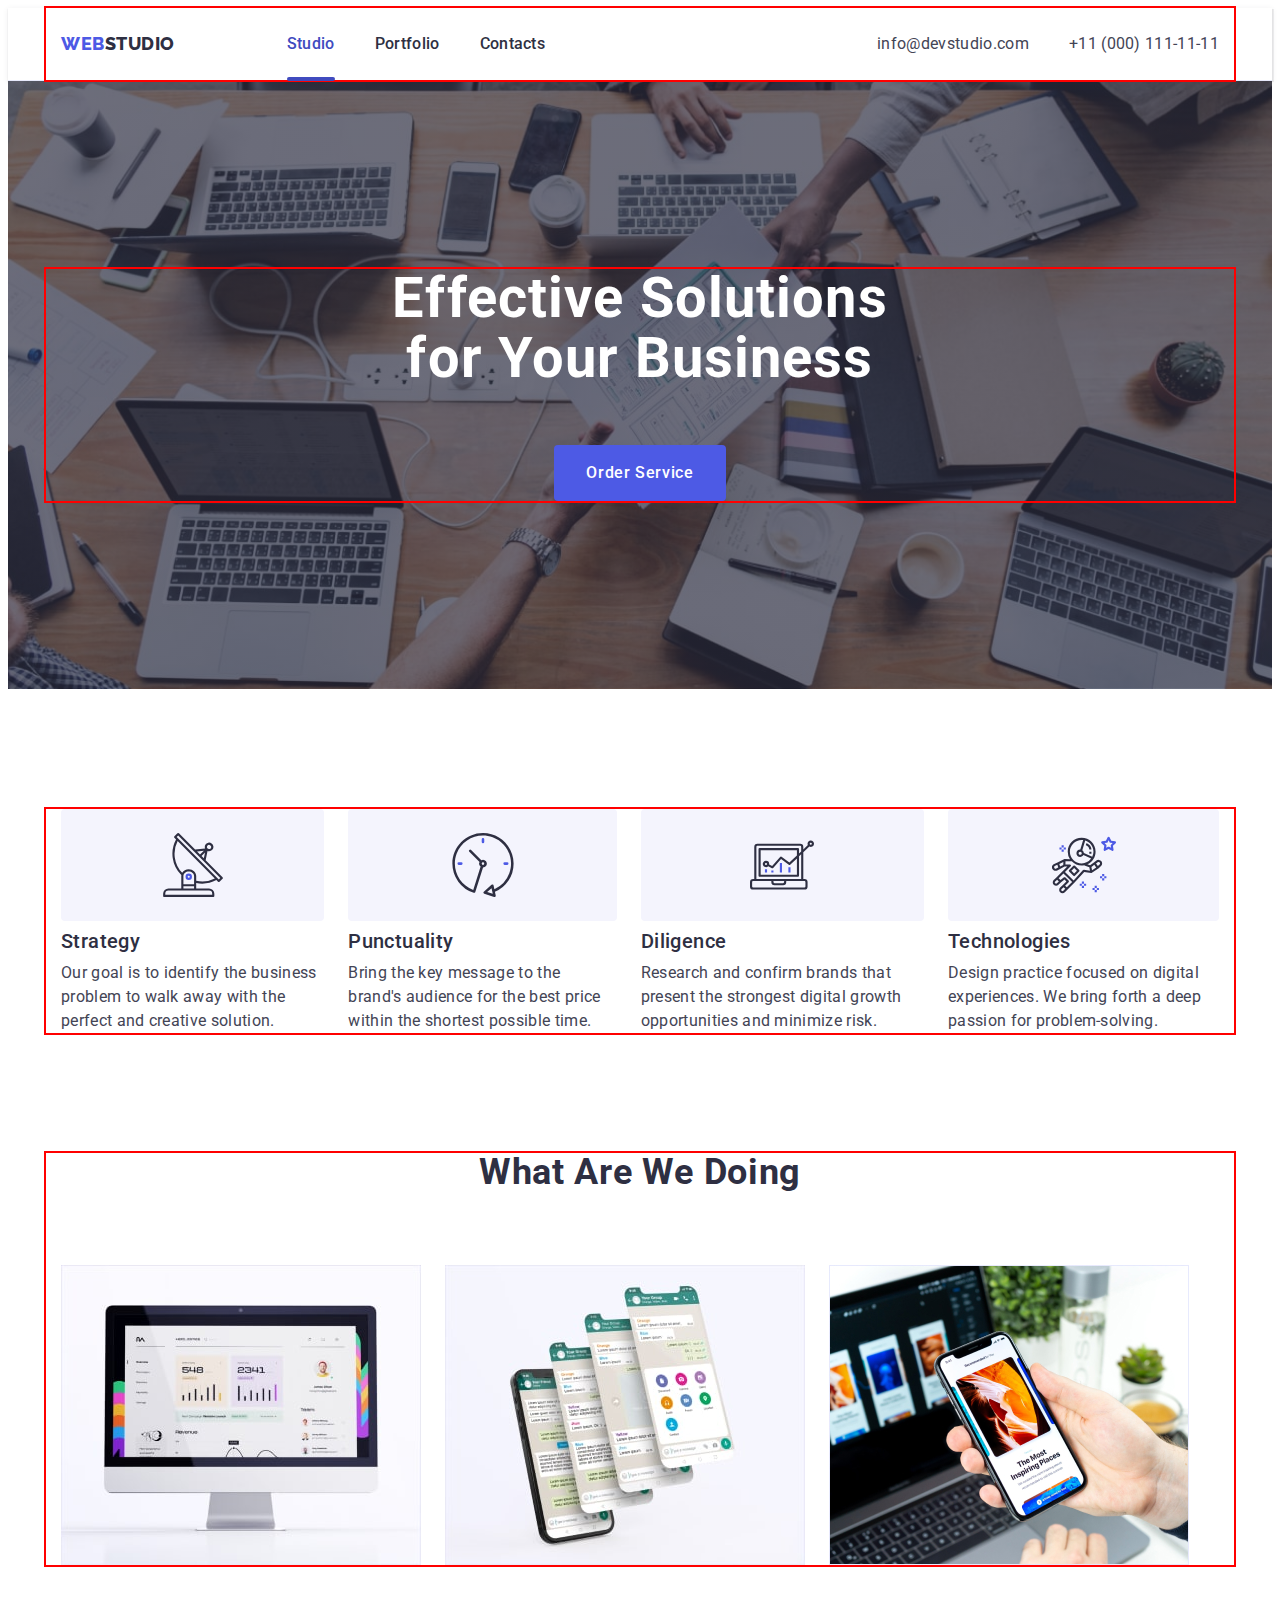
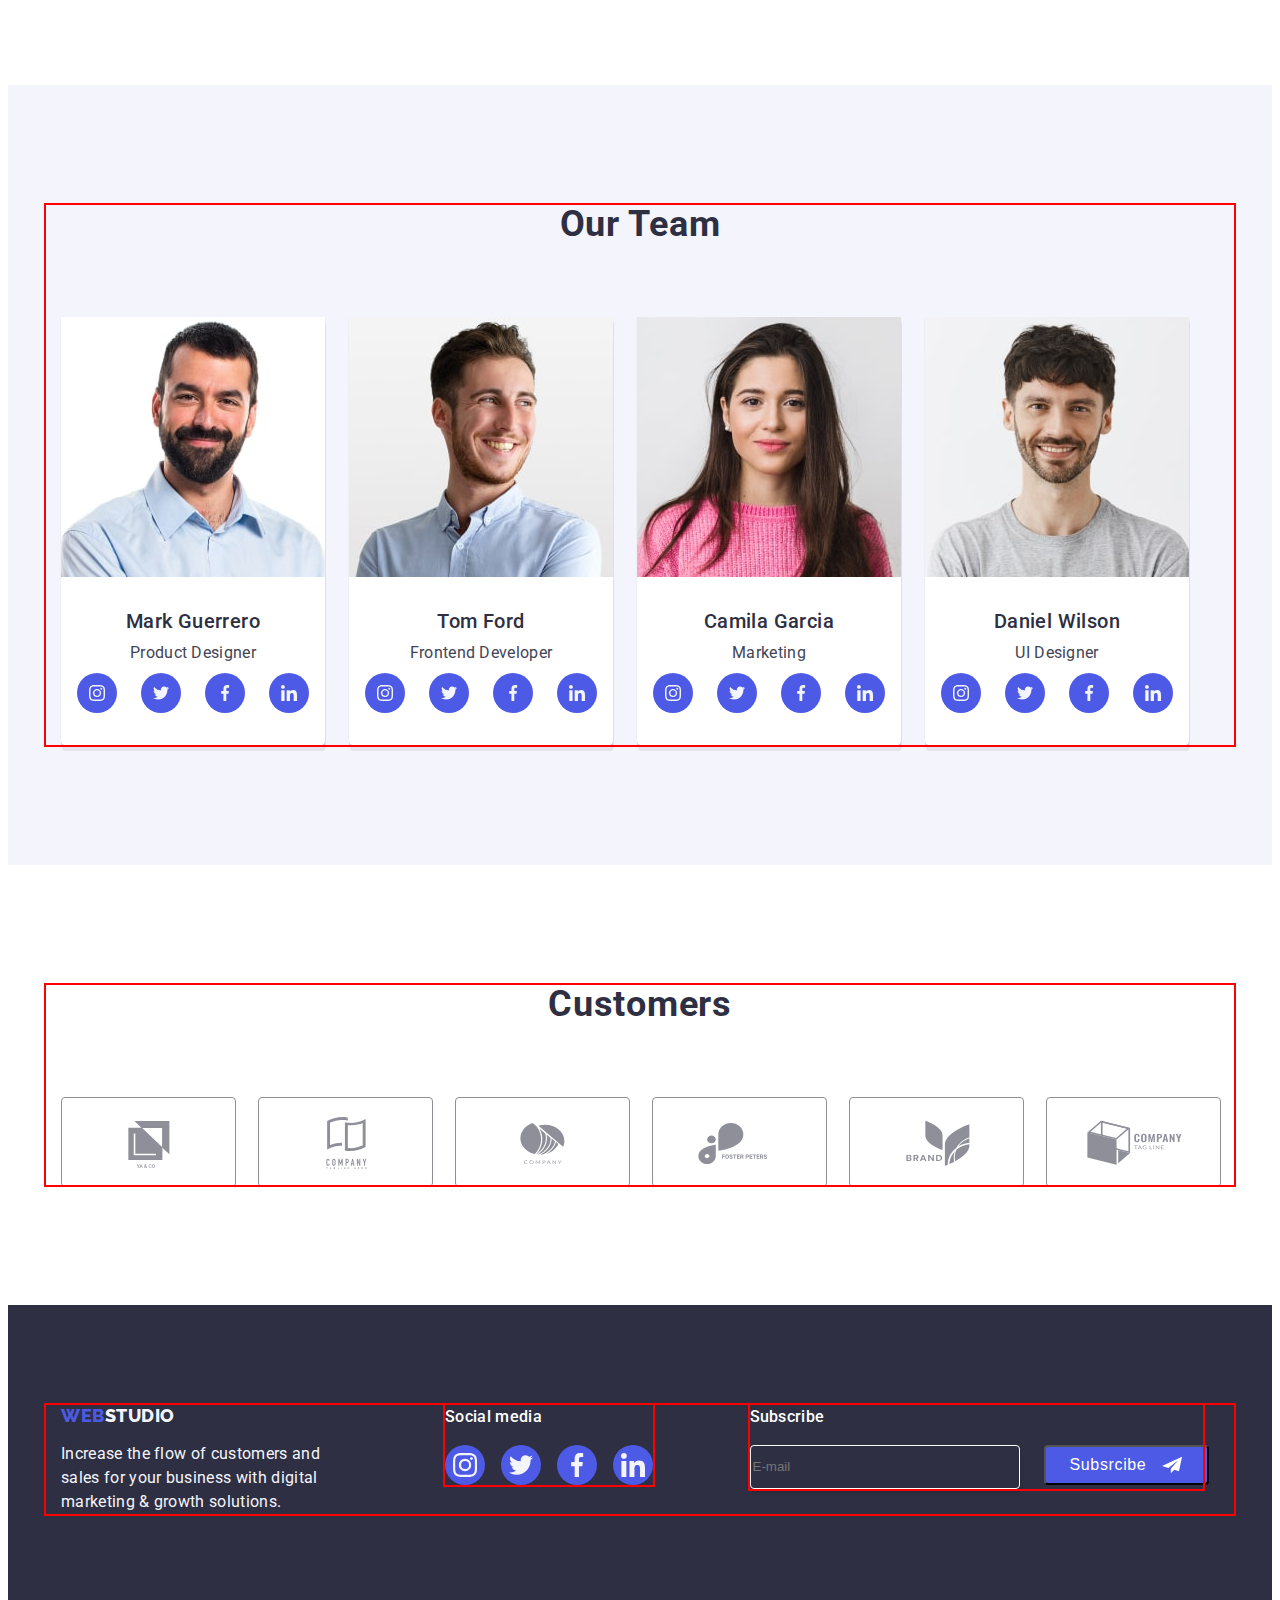
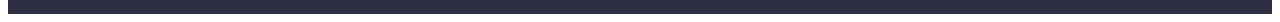
==== commit 01cdad76: "hw5" ====
--- a/index.html
+++ b/index.html
@@ -539,12 +539,14 @@
         <div class="footer-subscribe">
           <p class="footer-subscribe-title">Subscribe</p>
           <form class="footer-form">
-            <input
-              type="email"
-              name="footer-email"
-              class="footer-input"
-              placeholder="E-mail"
-            />
+            <label class="footer-label">
+              <input
+                type="email"
+                name="footer-email"
+                class="footer-input"
+                placeholder="E-mail"
+              />
+            </label>
             <button type="submit" class="footer-form-bt">
               Subsrcibe
               <svg class="subscribe-icon" width="24" height="24">
--- a/css/styles.css
+++ b/css/styles.css
@@ -549,9 +549,9 @@
         margin-bottom: 16px;
 }
 
-.footer-form {
-    display: flex;
-    gap: 24px;
+.footer-form{
+    display: flex;
+        gap: 24px;  
 }
 
 .footer-input {
@@ -561,14 +561,14 @@
     border-radius: 4px;
     box-shadow: 0px 4px 4px 0px rgba(0, 0, 0, 0.15);
     background: var(--navyblue);
-    margin-right: 24px;
 }
 
 .footer-form-bt {
     color: var(--white,);
         text-align: center;
         font-size: 16px;
-        font-weight: 500;
+        min-width: 165px;
+        height: 40px;
         line-height: 1.5;
         letter-spacing: 0.04em;
         background-color: var(--iris);
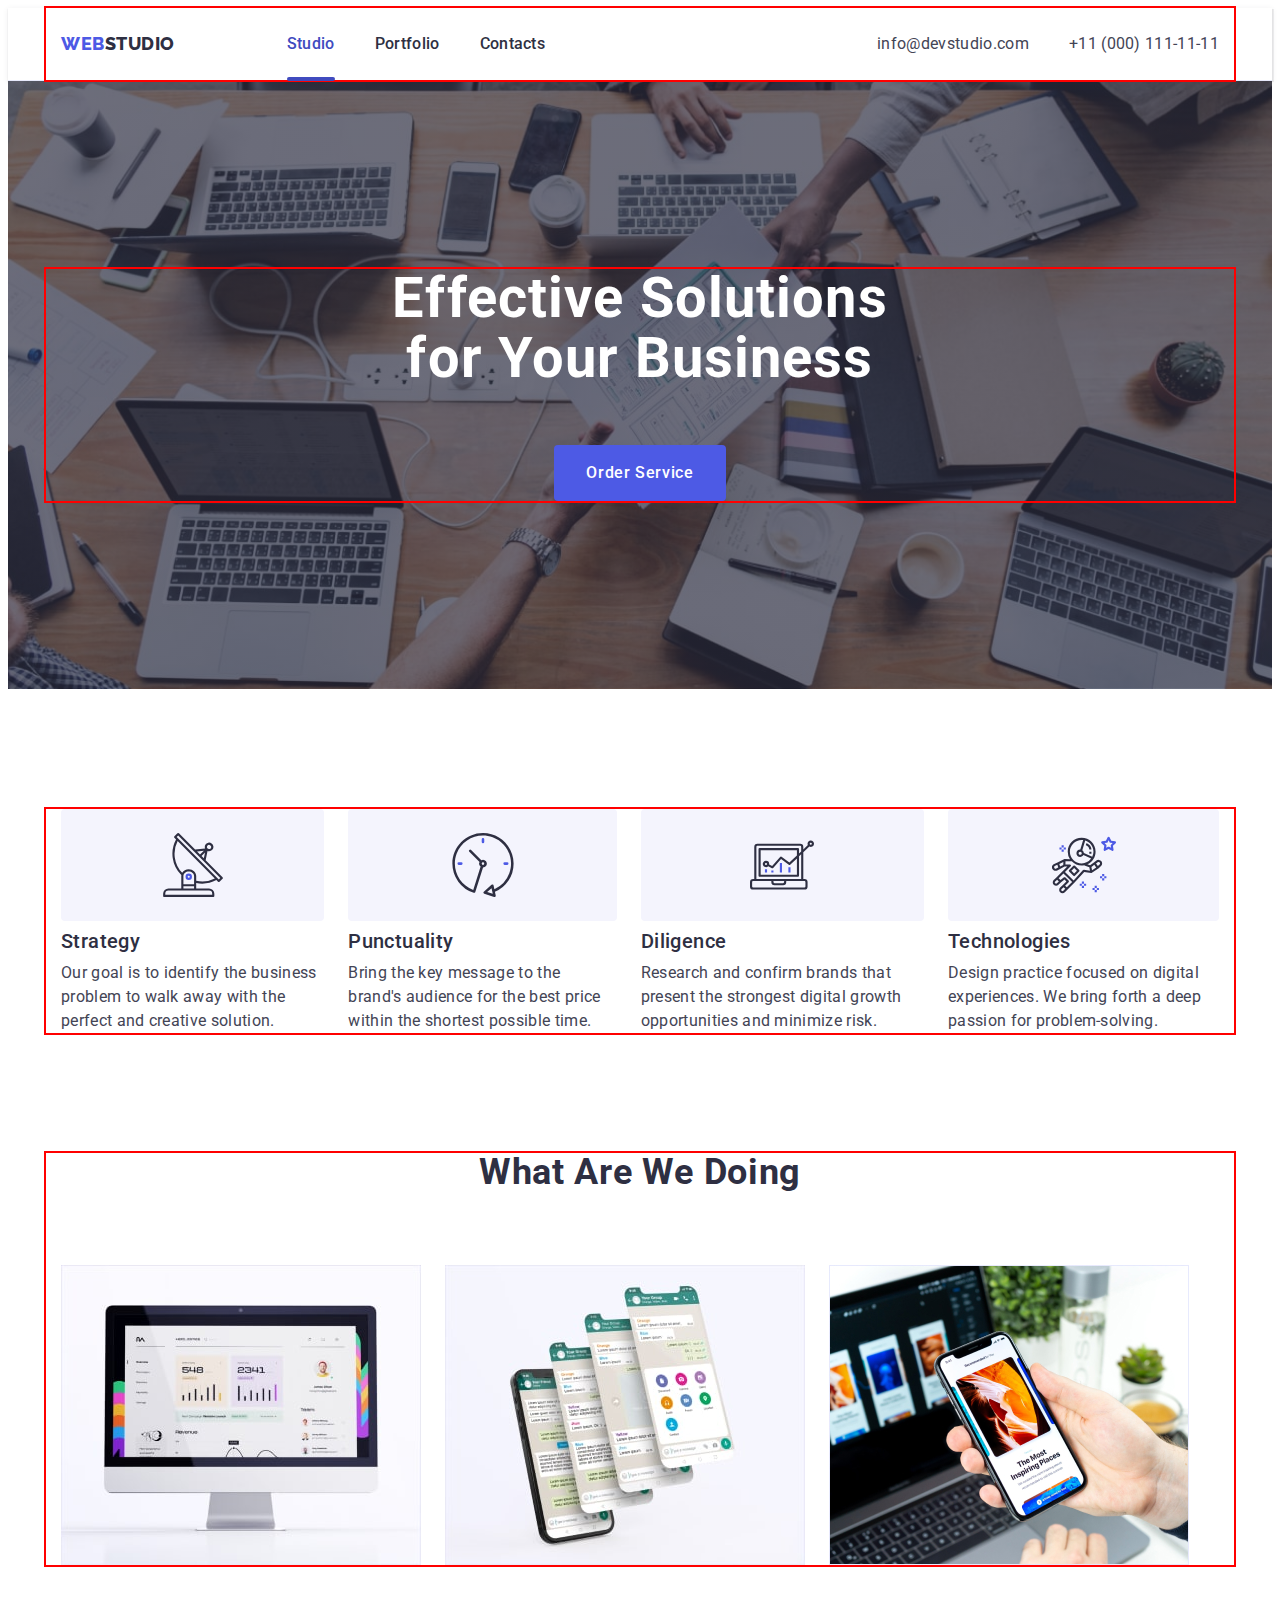
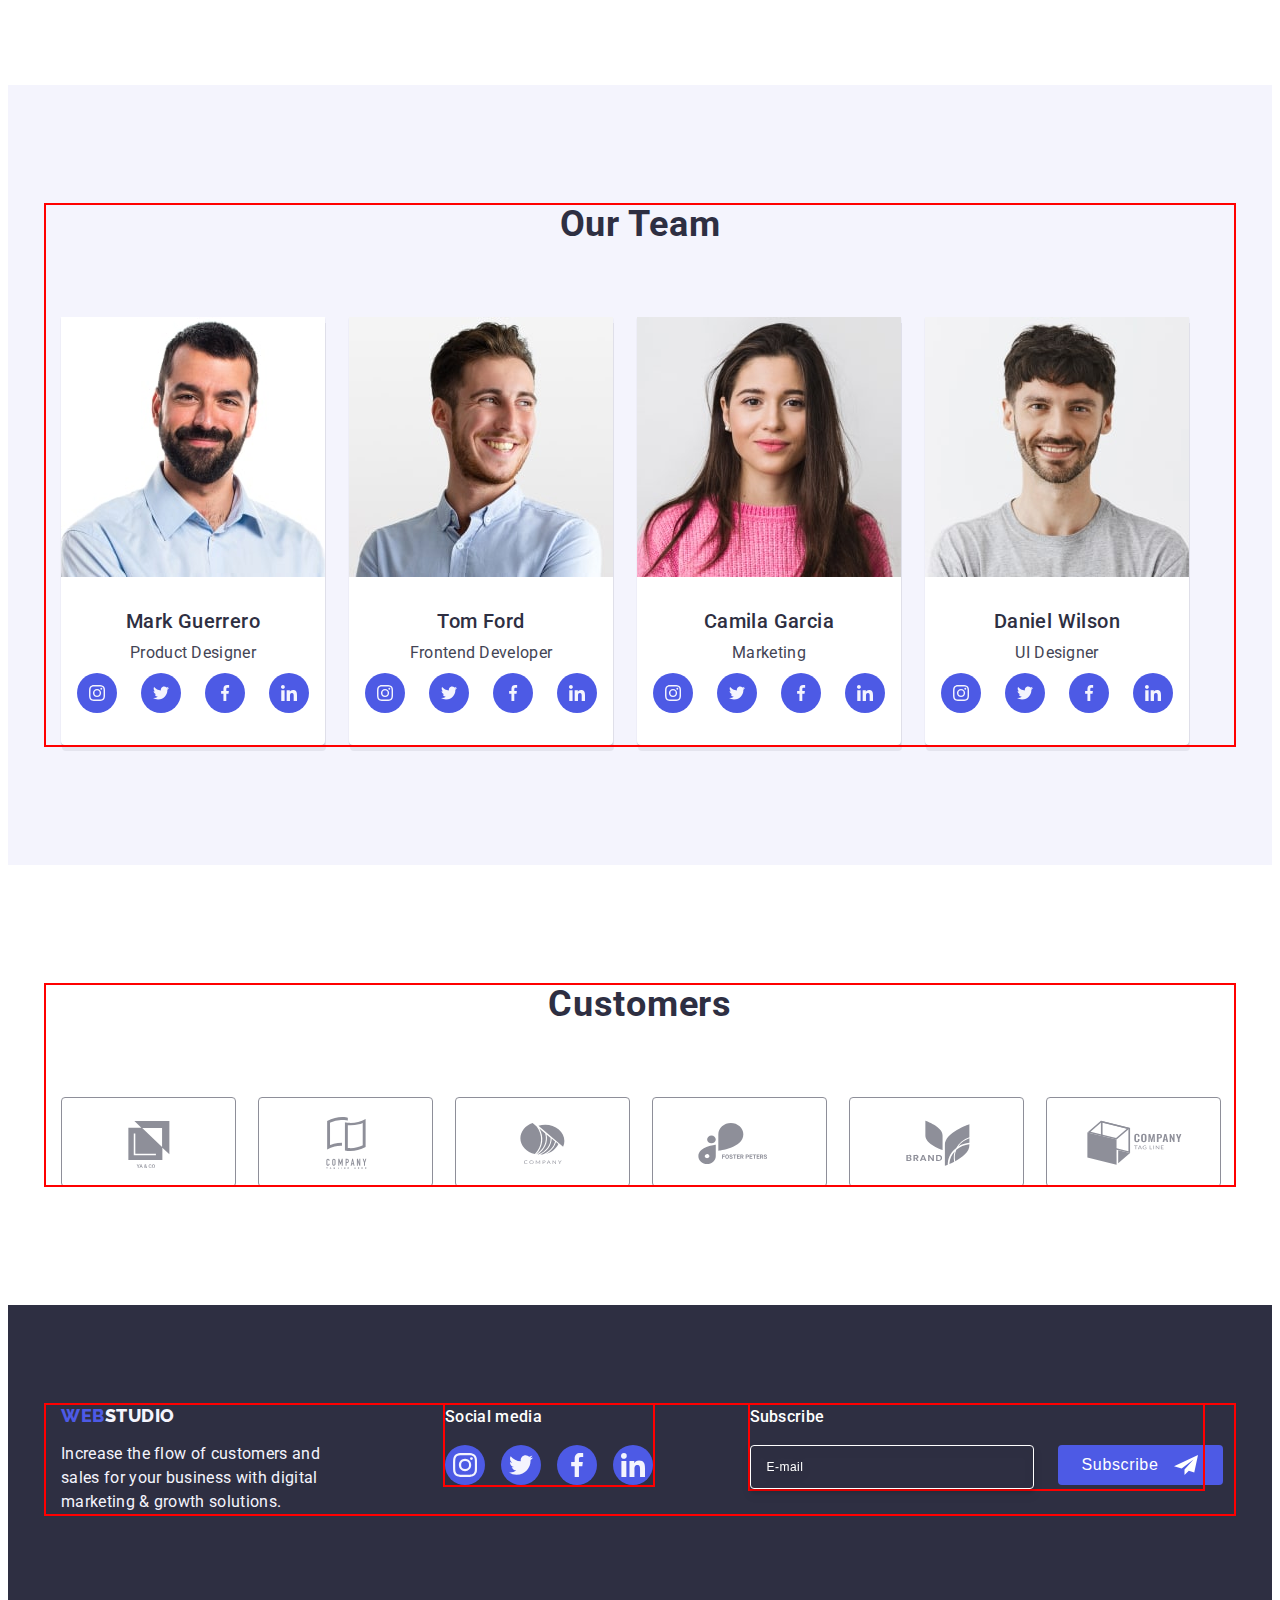
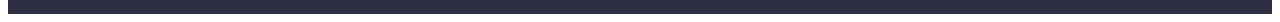
==== commit 3b91a3a2: "finalhw5" ====
--- a/index.html
+++ b/index.html
@@ -548,7 +548,7 @@
               />
             </label>
             <button type="submit" class="footer-form-bt">
-              Subsrcibe
+              Subscribe
               <svg class="subscribe-icon" width="24" height="24">
                 <use href="./images/icons.svg#icon-Frame"></use>
               </svg>
@@ -577,7 +577,7 @@
                 required
                 id="user-name"
               />
-              <svg class="modal-input-icon" width="18" height="18">
+              <svg class="modal-input-icon" width="18" height="24">
                 <use href="./images/icons.svg#person-icon"></use>
               </svg>
             </div>
@@ -615,10 +615,10 @@
             </div>
           </div>
           <div class="modal-textarea">
-            <label for="user-text" class="input-label">Comment</label>
+            <label for="user-comment" class="textarea-label">Comment</label>
             <textarea
-              name="user-text"
-              id="user-text"
+              name="user-comment"
+              id="user-comment"
               class="modal-text"
               placeholder="Text input"
             ></textarea>
@@ -627,12 +627,12 @@
             <input
               class="input-checkbox visually-hidden"
               type="checkbox"
-              name="user-terms"
-              id="user-terms"
-              value="one"
+              name="user-privacy"
+              id="user-privacy"
+              value="true"
             />
-            <label class="label-checkbox" for="user-terms">
-              <span>
+            <label class="label-checkbox" for="user-privacy">
+              <span class="chackbox-span">
                 <svg class="check-icon" width="10" height="8">
                   <use href="./images/icons.svg#icon-vector"></use>
                 </svg> </span
--- a/css/styles.css
+++ b/css/styles.css
@@ -557,10 +557,20 @@
 .footer-input {
     width: 264px;
     height: 40px;
+    font-size: 12px;
     border: 1px solid var(--white);
     border-radius: 4px;
     box-shadow: 0px 4px 4px 0px rgba(0, 0, 0, 0.15);
-    background: var(--navyblue);
+    background-color: transparent;
+    line-height: 1.5;
+    letter-spacing: 0.04em;
+    padding-left: 16px;
+    filter: drop-shadow(0px 4px 4px rgba(0, 0, 0, 0.15));
+    color: var(--white);
+}
+
+.footer-input::placeholder{
+color: var(--white);
 }
 
 .footer-form-bt {
@@ -573,15 +583,17 @@
         letter-spacing: 0.04em;
         background-color: var(--iris);
         border-radius: 4px;
+        border: none;
         display: inline-flex;
             padding: 8px 24px;
             justify-content: center;
             align-items: center;
-            gap: 16px;
             cursor: pointer;
 }
 
-.subscribe-icon {}
+.subscribe-icon {
+    margin-left: 16px;
+}
 
 /**-------------------------------------PORTFOLIO----------------------------------*/
 
@@ -841,6 +853,7 @@
 }
 
 .input-label{
+    display: block;
     color: var(--lightslate);
         font-size: 12px;
         font-weight: 400;
@@ -849,9 +862,27 @@
         margin-bottom: 4px;
 }
 
+.modal-textarea{
+    margin-bottom: 16px;
+}
+
+.textarea-label{
+display: block;
+    color: var(--lightslate);
+    font-size: 12px;
+    font-weight: 400;
+    line-height: 1.17;
+    letter-spacing: 0.04em;
+    margin-bottom: 4px; 
+}
+
 .modal-text{
     width: 100%;
         height: 120px;
+        font-size: 12px;
+        line-height: 1.17;
+        letter-spacing: 0.04em;
+        color: rgba(46, 47, 66, 0.4);
         border-radius: 4px;
         border: 1px solid var(--navyblue-modal);
         padding: 8px 16px;
@@ -859,7 +890,6 @@
         outline: transparent;
         transition: border-color 250ms cubic-bezier(0.4, 0, 0.2, 1);
         resize: none;
-        margin-bottom: 16px;
 }
 
 .modal-text:focus{
@@ -895,6 +925,10 @@
     background-color: var(--ocean);
 }
 
+.modal-checkbox{
+    margin-bottom: 24px;
+}
+
 .label-checkbox{
     color: var(--lightslate);
         font-size: 12px;
@@ -902,7 +936,6 @@
         letter-spacing: 0.04em;
         display: flex;
         align-items: center;
-        margin-bottom: 24px;
 }
 
 .privacy-link{
@@ -910,7 +943,7 @@
 }
 
 .label-checkbox span{
-    display: flex;
+    display: inline-flex;
     align-items: center;
     justify-content: center;
     width: 16px;
@@ -919,6 +952,7 @@
     border-radius: 2px;
     margin-right: 8px;
     fill: transparent;
+    transition: background-color 250ms cubic-bezier(0.4, 0, 0.2, 1), border 250ms cubic-bezier(0.4, 0, 0.2, 1), fill 250ms cubic-bezier(0.4, 0, 0.2, 1);
 }
 
 
